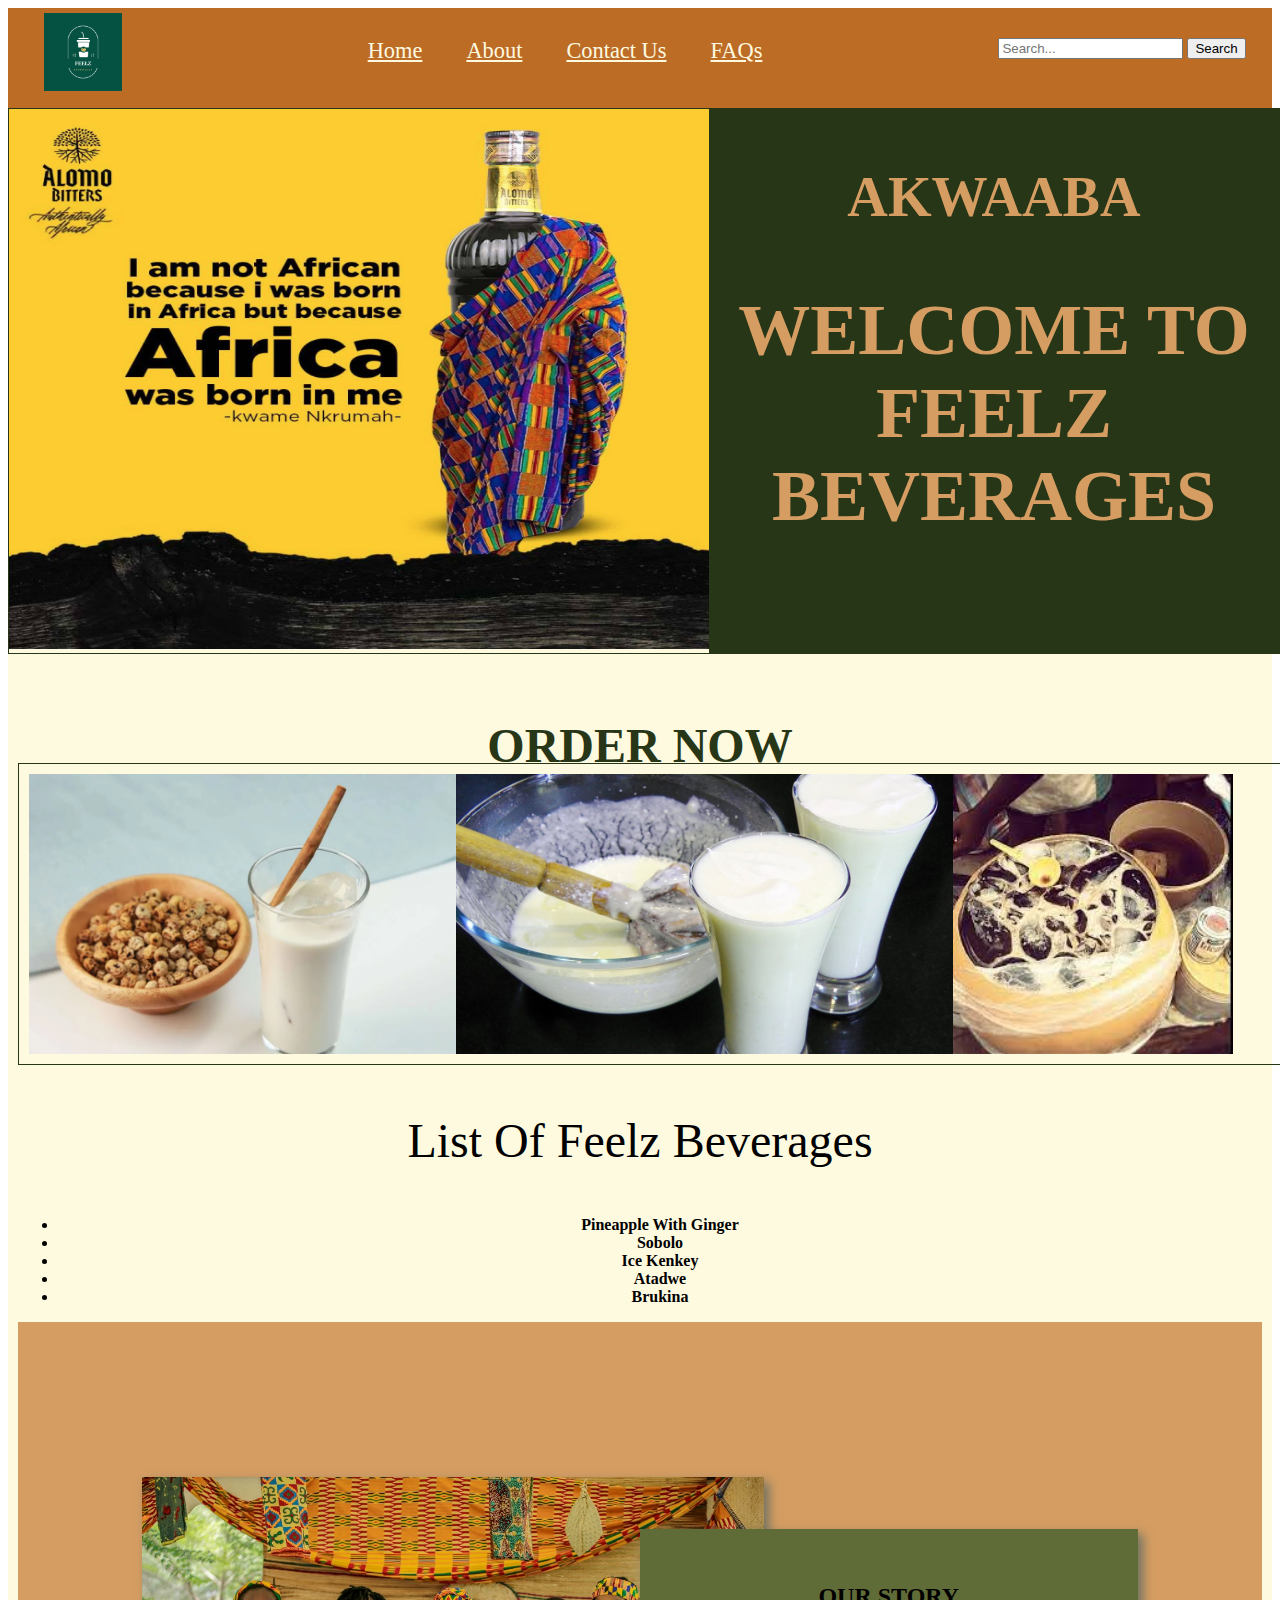
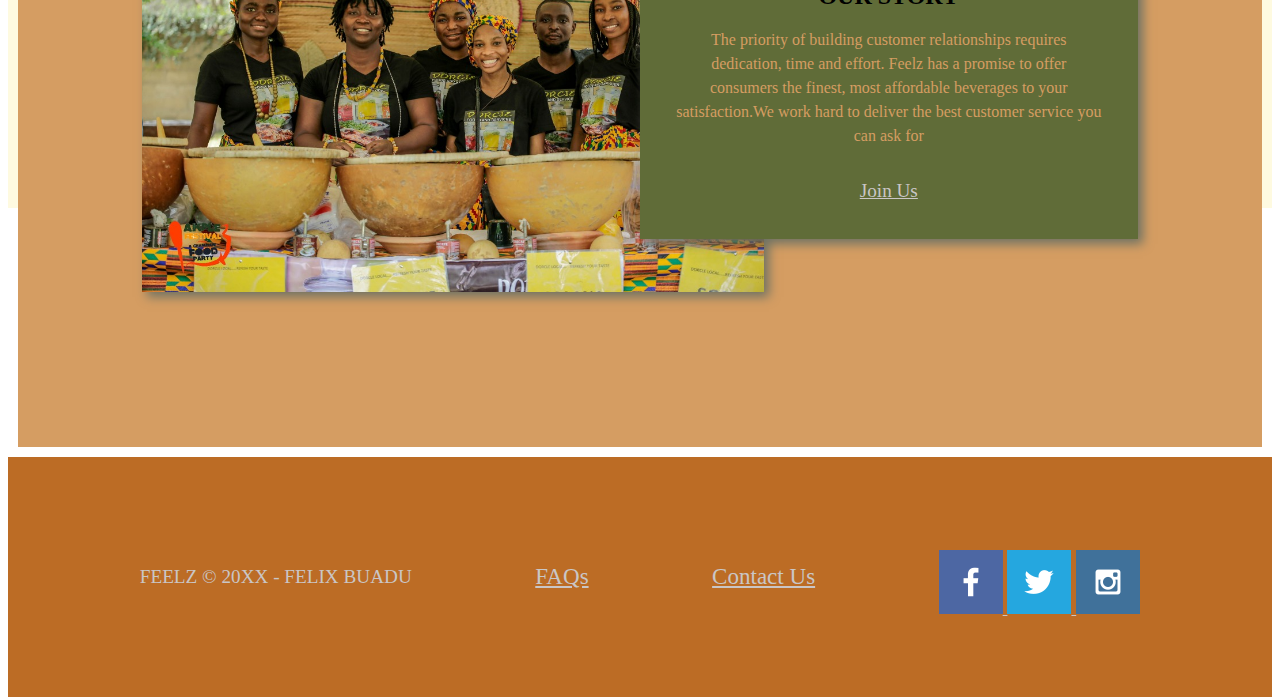
==== dress4success/index.html @ df0f5e95 "personal" ====
<!DOCTYPE html>
<html lang="en">
<head>
    <meta charset="UTF-8">
    <meta http-equiv="X-UA-Compatible" content="IE=edge">
    <meta name="viewport" content="width=device-width, initial-scale=1.0">
    <title>Feelz Beverages</title>
</head>
<link rel="stylesheet" href="style.css">
<body>
    <div id="content">
        <header>
            <a id="logo" href="index.html">
                <img class="logo1" src="images/vibes.png" alt="logo">
            </a>
            <nav>
                <a href="index.html">Home</a>
                <a href="">About</a>
                <a href="">Contact Us</a>
                <a href="">FAQs</a>
            </nav>
            <form id="form"> 
                <input type="search" id="query" name="q" placeholder="Search...">
                <button>Search</button>
              </form>
        </header>
        <div id="hero">
            <div id="hero-img">
                <img src="images/image_2021-09-15_094436.png" alt="">
            </div>
            <div id="hero-msg">
                <h3>AKWAABA</h3>
                <h2>WELCOME TO FEELZ BEVERAGES</h2>
            </div>
        </div>
        <main class="line-up">
            <h2 class="h2">ORDER NOW</h2>
            <section class="line-up-img">
                <img src="images/atadwe.webp" alt="Atadwe">
                <img src="images/lassi-1.jpg" alt="brukina">
                <img src="images/download.jpg" alt="beer">
            </section>
            <section class="line-up-list">
                <p>List Of Feelz Beverages</p>
                <ul>
                    <li>Pineapple with Ginger</li>
                    <li>Sobolo</li>
                    <li>Ice Kenkey</li>
                    <li>Atadwe</li>
                    <li>Brukina</li>
                </ul>
            </section>
            <div class="background-sub">
                <div id="background"></div>
                <img class="styles" src="images/IMG-20200324-WA0025-1.jpg" alt="Ghana">
                <section class="msg">
                    <h2>OUR STORY</h2>
                    <p>The priority of building customer relationships requires dedication, time and effort. Feelz has a promise to offer consumers the finest, most affordable beverages to your satisfaction.We work hard to deliver the best customer service you can ask for</p>
                    <a class="join" href="rivers.html">Join Us</a>
                </section>
            </div>
        </main>
        <footer>
            <p>FEELZ &copy; 20XX - FELIX BUADU</p>
            <p><a href="site-plan-rafting.html">FAQs</a></p>
            <p><a href="contactus.html">Contact Us</a></p>
            <div class="social">
                <a href="https://facebook.com" target="_blank">
                    <img src="images/facebook.png" alt="fb icon">
                </a>
                <a href="https://twitter.com" target="_blank">
                    <img src="images/twitter.png" alt="twitter icon">
                </a>
                <a href="https://instagram.com" target="_blank">
                    <img src="images/instagram.png" alt="instagram icon">
                </a>
            </div>
        </footer>
    </div>
</body>
</html>
---- dress4success/style.css ----
@import url('https://fonts.googleapis.com/css2?family=Chewy&family=Nanum+Pen+Script&display=swap');
#content{
    max-width: 100%;
    margin: 0 auto;
    text-align: center;
    background-color: #fefae0;
    height: 1800px;
}
header{
    display: grid;
    grid-template-columns: 150px auto 300px;
    background-color: #bc6c25;
    justify-self: center;
    align-self: center;
    width: 100%;
    height: 100px;
}
#logo{
    width: 130px;
    height: 130px;
    padding-top: 5px;
    justify-self: center;
    align-self: center;
}
.logo1{
    height: 60%;
}
nav a{
    font-family: Chewy;
    font-size: 1.4em;
    color: #fefae0;
    margin: 20px;
    display: inline-block;
    justify-content: space-around;
    margin-top: 30px;
}
nav :hover{
    background-color: #606c38;
}
#form{
    display: inline;
    margin-top: 30px;
}
#hero{
    position: absolute;
    display: grid;
    grid-template-columns: 1fr 1fr;
    grid-column: 20px;
    justify-items: center;
    border: 1px solid #283618;
}
#hero-img{
    grid-column: 1/2;
}
#hero-img img{
    height: 540px;
    width: 700px;
}
#hero-msg{
    grid-column: 2/3;
    background-color: #283618;
    font-family: Nanum+Pen+Script;
    font-size: 3em;
    color: #d59d62;
}
.line-up{
    padding: 10px;
}
.h2{
    font-size: 3em;
    font-family: Chewy;
    color: #283618;
    margin-top: 600px;
}
.line-up-list p{
    font-size: 3em;
}
.line-up-list li{
    text-transform: capitalize;
    font-weight: bold;
}
.line-up-img{
    display: inline-flex;
    padding: 10px;
    margin-top: -50px;
    border: 1px solid #283618;
    height: 280px;
    width: 100%;
}
.background-sub{
    display: grid;
    grid-template-columns: 1fr 1fr 1fr 1fr 1fr 1fr 1fr 1fr 1fr 1fr;
}
#background{
    height: 725px;
}
.styles{
    width: 100%;
    grid-column: 2/7;
    grid-row: 5/8;
    box-shadow: 5px 5px 10px #6f7364;
}
#background{
    background-color: #d59d62;
    grid-column: 1/11;
    grid-row: 4/9;
}
.msg{
    background-color: #606c38;
    line-height: 1.5em;
    padding: 35px;
    grid-column: 6/10;
    grid-row: 6/7;
    box-shadow: 5px 5px 10px #6f7364;
}
.msg p{
    font-size: 1em;
    padding-bottom: 15px;
    color: #d59d62;
}
footer{
    background-color: #bc6c25;
    text-decoration: none;
    padding: 70px;
    display: flex;
    justify-content: space-around;
    align-items: center;
    height: 100px;
}
footer p, a{
    font-size: 1.2em;
    color: rgb(202, 198, 198);
}
footer p a:hover {
   text-decoration: underline;
   border-color: #606c38;
}
footer .social img{
    padding-top: 15px;
}
.logo, .icon{
    width: 100px;
}
.icon{
    padding-top: 10px;
}

/*About Us*/
.hero-middle h3{
    font-family: Chewy;
    font-size: 6em;
    color: #283618;
    text-align: center;
    margin-top: -400px;
}
#hero3-img{
    width: 100%;
    height: 500px;
}
/*contact*/
#con{
    border: 1px solid black;
    margin-top: -1100px;
    display: block;
}
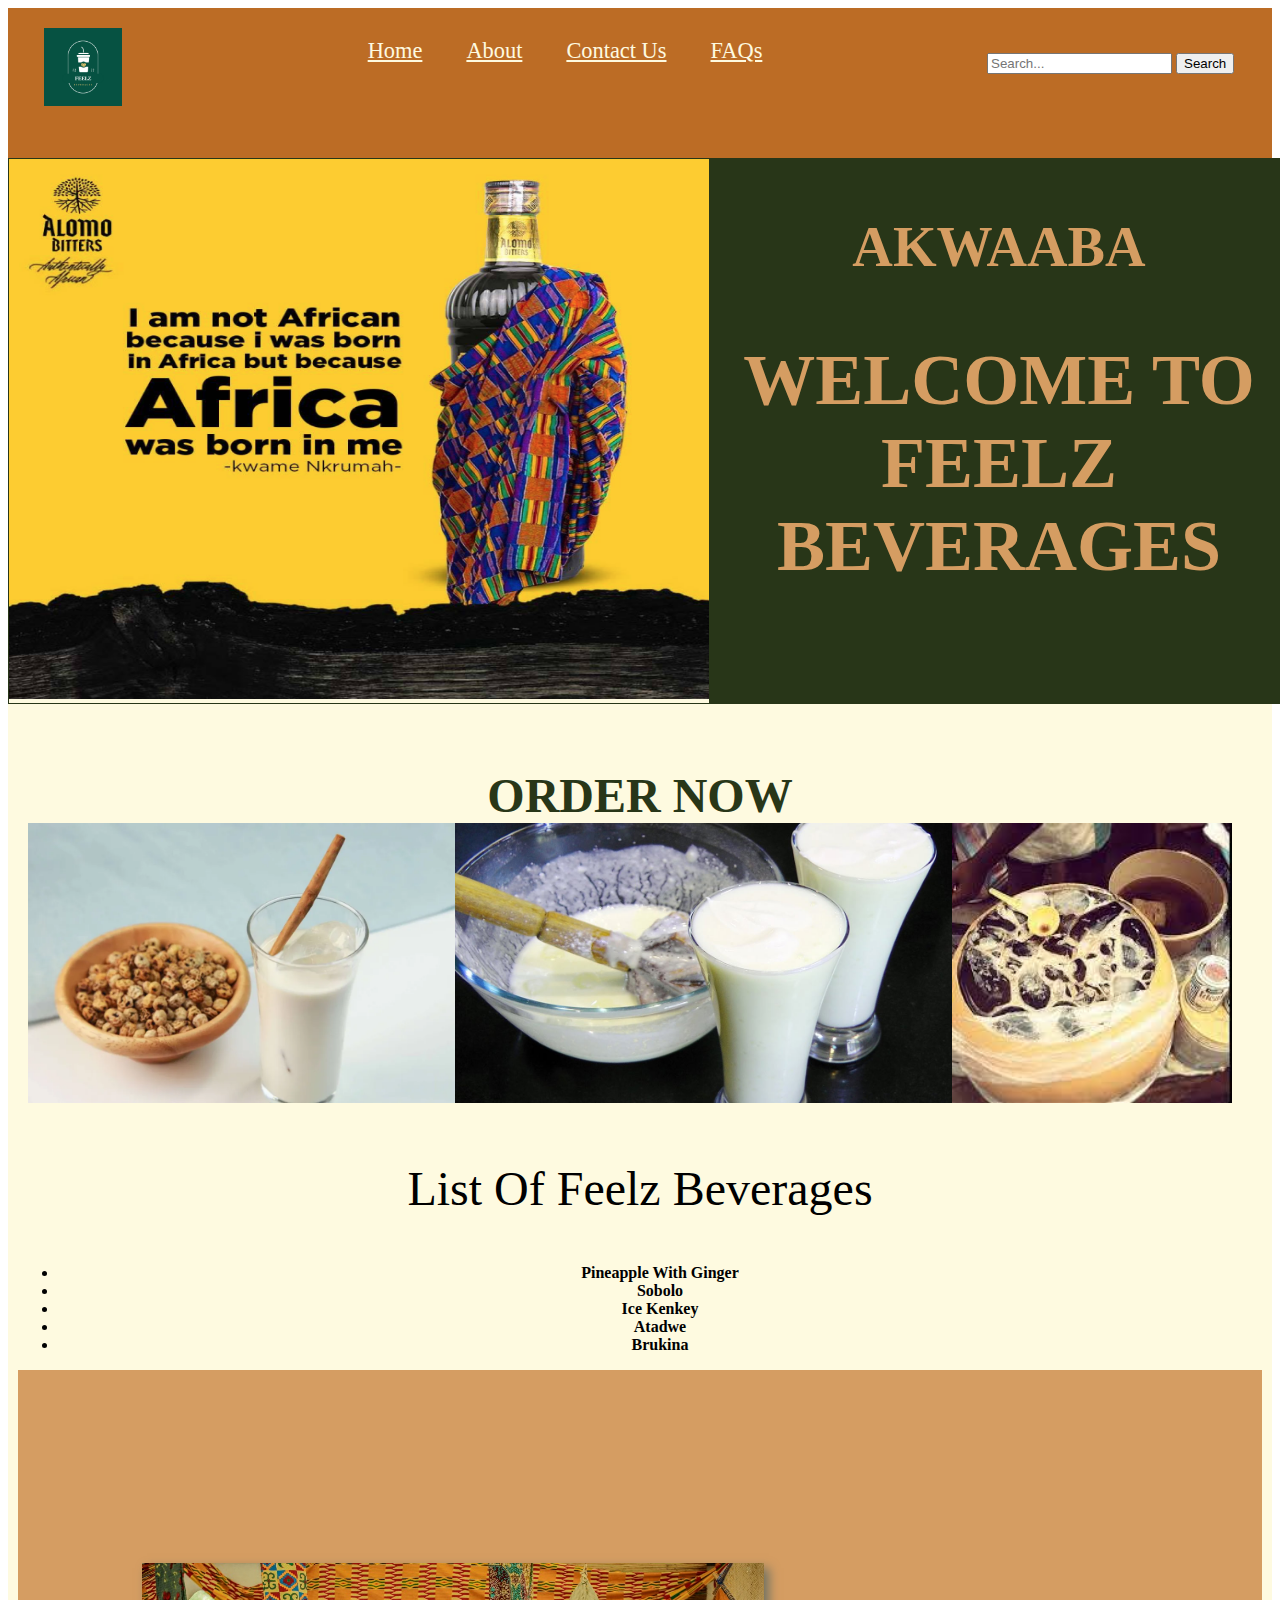
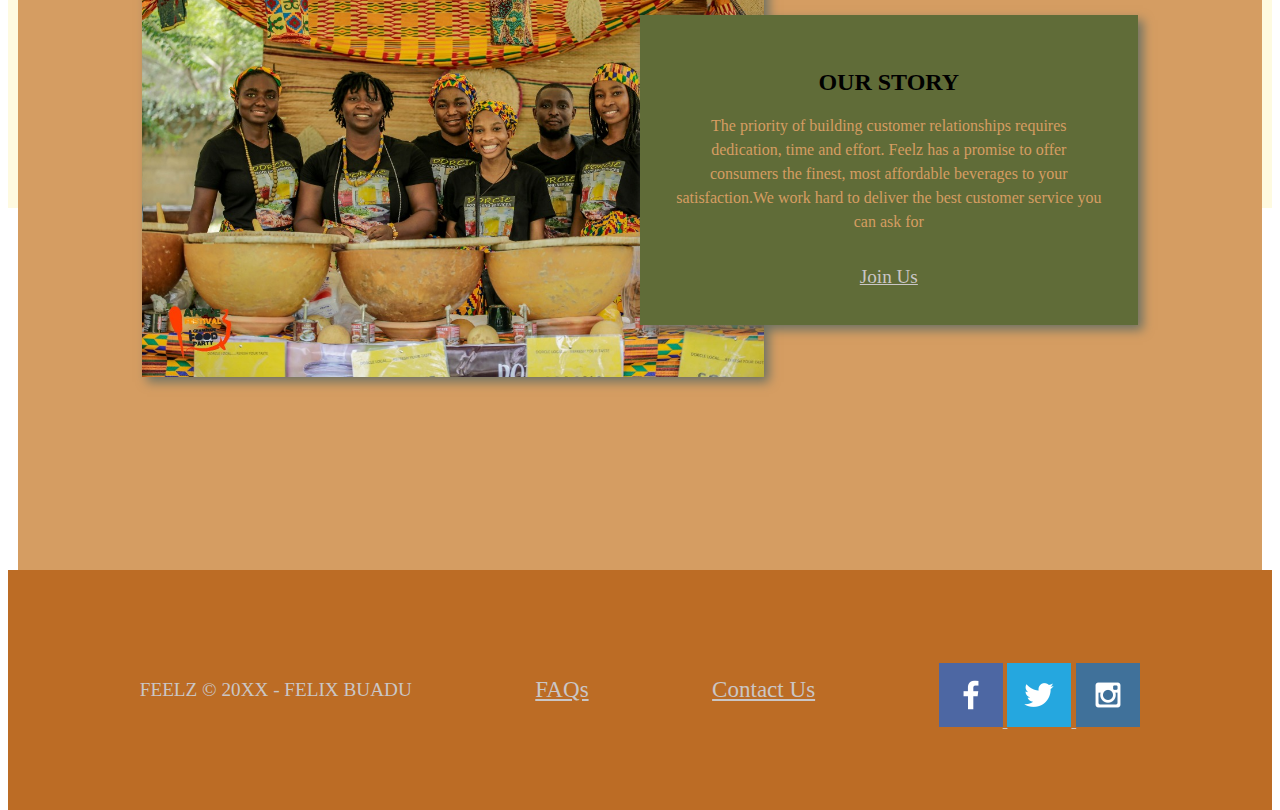
==== commit a75ca8e5: "personal" ====
--- a/dress4success/index.html
+++ b/dress4success/index.html
@@ -15,9 +15,9 @@
             </a>
             <nav>
                 <a href="index.html">Home</a>
-                <a href="">About</a>
-                <a href="">Contact Us</a>
-                <a href="">FAQs</a>
+                <a href="about.html">About</a>
+                <a href="contactus.html">Contact Us</a>
+                <a href="#">FAQs</a>
             </nav>
             <form id="form"> 
                 <input type="search" id="query" name="q" placeholder="Search...">
@@ -62,7 +62,7 @@
         </main>
         <footer>
             <p>FEELZ &copy; 20XX - FELIX BUADU</p>
-            <p><a href="site-plan-rafting.html">FAQs</a></p>
+            <p><a href="about.html">FAQs</a></p>
             <p><a href="contactus.html">Contact Us</a></p>
             <div class="social">
                 <a href="https://facebook.com" target="_blank">
--- a/dress4success/style.css
+++ b/dress4success/style.css
@@ -1,6 +1,6 @@
 @import url('https://fonts.googleapis.com/css2?family=Chewy&family=Nanum+Pen+Script&display=swap');
 #content{
-    max-width: 100%;
+    max-width: 1600px;
     margin: 0 auto;
     text-align: center;
     background-color: #fefae0;
@@ -13,12 +13,11 @@
     justify-self: center;
     align-self: center;
     width: 100%;
-    height: 100px;
 }
 #logo{
     width: 130px;
     height: 130px;
-    padding-top: 5px;
+    padding-top: 20px;
     justify-self: center;
     align-self: center;
 }
@@ -38,8 +37,9 @@
     background-color: #606c38;
 }
 #form{
-    display: inline;
+    display: inline-block;
     margin-top: 30px;
+    width: 100%;
 }
 #hero{
     position: absolute;
@@ -48,6 +48,7 @@
     grid-column: 20px;
     justify-items: center;
     border: 1px solid #283618;
+    width: 100%;
 }
 #hero-img{
     grid-column: 1/2;
@@ -83,7 +84,7 @@
     display: inline-flex;
     padding: 10px;
     margin-top: -50px;
-    border: 1px solid #283618;
+    border: 0px solid #283618;
     height: 280px;
     width: 100%;
 }
@@ -92,7 +93,7 @@
     grid-template-columns: 1fr 1fr 1fr 1fr 1fr 1fr 1fr 1fr 1fr 1fr;
 }
 #background{
-    height: 725px;
+    height: 800px;
 }
 .styles{
     width: 100%;
@@ -126,6 +127,7 @@
     justify-content: space-around;
     align-items: center;
     height: 100px;
+    margin-top: -10px;
 }
 footer p, a{
     font-size: 1.2em;
@@ -159,7 +161,20 @@
 }
 /*contact*/
 #con{
-    border: 1px solid black;
-    margin-top: -1100px;
+    margin-top: -100px;
     display: block;
+    font-size: 2em;
 }
+#image{
+    display: block;
+    margin-top: -1000px;
+    width: 900px;
+}
+.con1{
+    margin-top: -900px;
+    text-align: center;
+}
+#form{
+    padding: 15px;
+    text-align: left;
+}
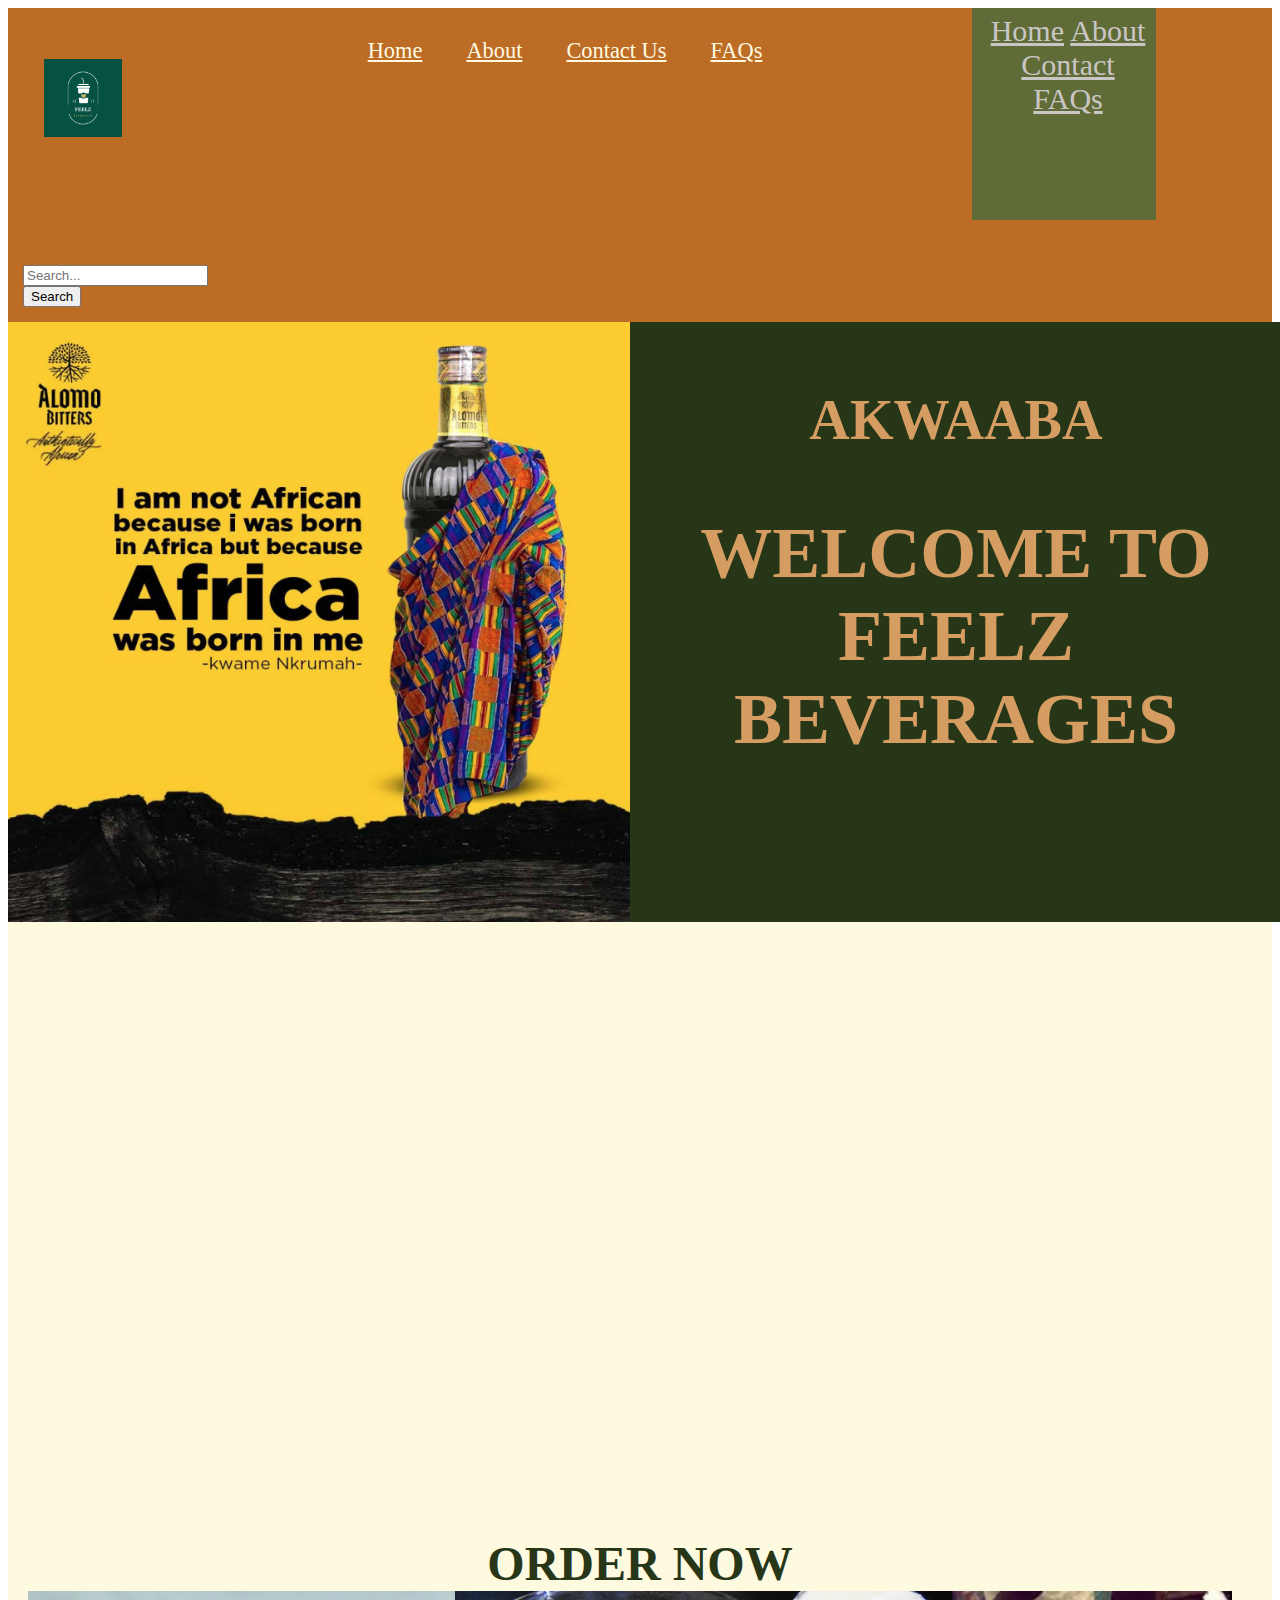
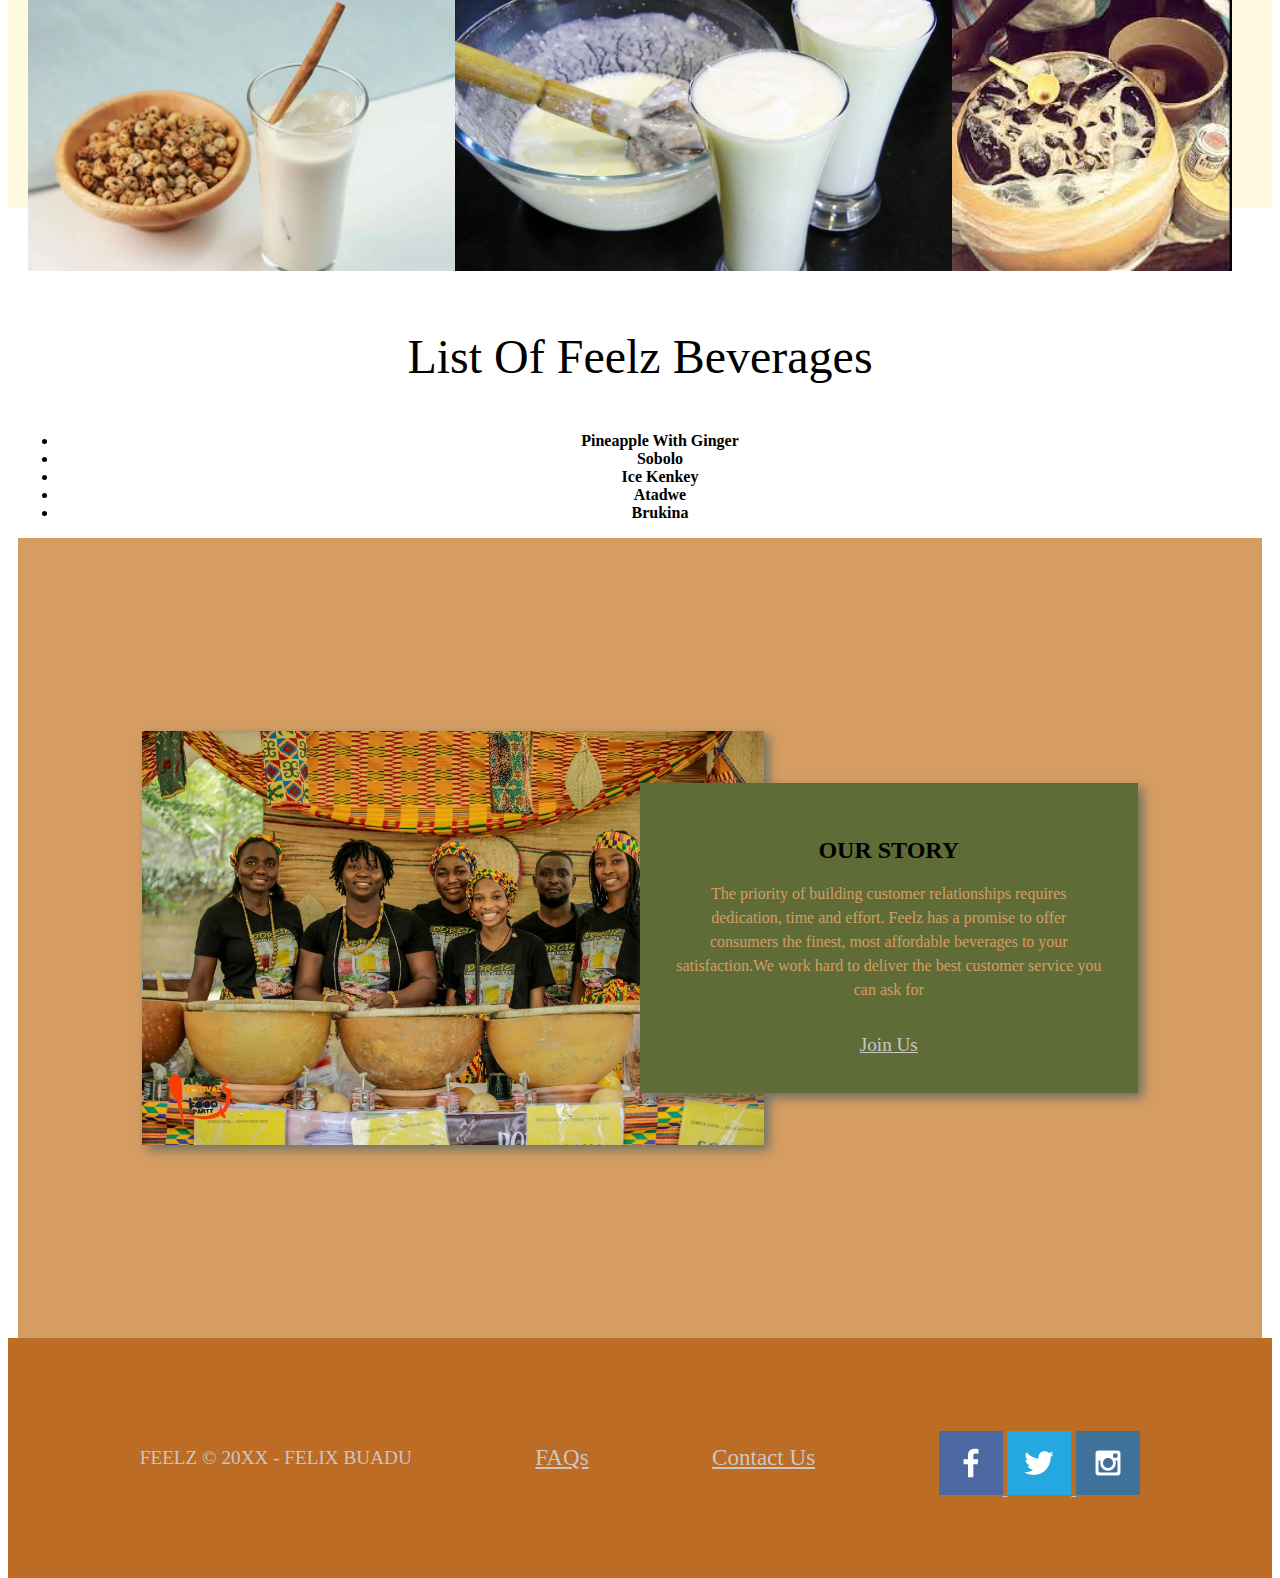
==== commit 25524aab: "personal" ====
--- a/dress4success/index.html
+++ b/dress4success/index.html
@@ -19,6 +19,13 @@
                 <a href="contactus.html">Contact Us</a>
                 <a href="#">FAQs</a>
             </nav>
+            <!--Side navigation-->
+            <div class="sidenav">
+                <a href="#">Home</a>
+                <a href="#">About</a>
+                <a href="#">Contact</a>
+                <a href="#">FAQs</a>
+            </div>
             <form id="form"> 
                 <input type="search" id="query" name="q" placeholder="Search...">
                 <button>Search</button>
--- a/dress4success/style.css
+++ b/dress4success/style.css
@@ -24,6 +24,7 @@
 .logo1{
     height: 60%;
 }
+/* The sidebar menu*/
 nav a{
     font-family: Chewy;
     font-size: 1.4em;
@@ -42,20 +43,19 @@
     width: 100%;
 }
 #hero{
-    position: absolute;
     display: grid;
     grid-template-columns: 1fr 1fr;
-    grid-column: 20px;
     justify-items: center;
-    border: 1px solid #283618;
     width: 100%;
 }
 #hero-img{
     grid-column: 1/2;
+    margin: 0 auto;
+    width: 100%;
 }
 #hero-img img{
-    height: 540px;
-    width: 700px;
+    height: 600px;
+    width: 100%;
 }
 #hero-msg{
     grid-column: 2/3;
@@ -63,6 +63,9 @@
     font-family: Nanum+Pen+Script;
     font-size: 3em;
     color: #d59d62;
+    padding: 10px;
+    height: 580px;
+    width: 100%;
 }
 .line-up{
     padding: 10px;
@@ -178,3 +181,23 @@
     padding: 15px;
     text-align: left;
 }
+/*The sidebar menu*/
+.sidenav{
+    height: 200px;
+    width: 160px;
+    position:relative;
+    z-index: 1;
+    top: 0;
+    left: 0;
+    background-color: #606c38;
+    overflow-x: hidden;
+    padding-top: 20px;
+}
+/* The navigation menu links */
+.sidenav{
+    padding: 6px 8px 6px 16px;
+    text-decoration: none;
+    font-size: 25px;
+    color: #bc6c25;
+    display: block;
+}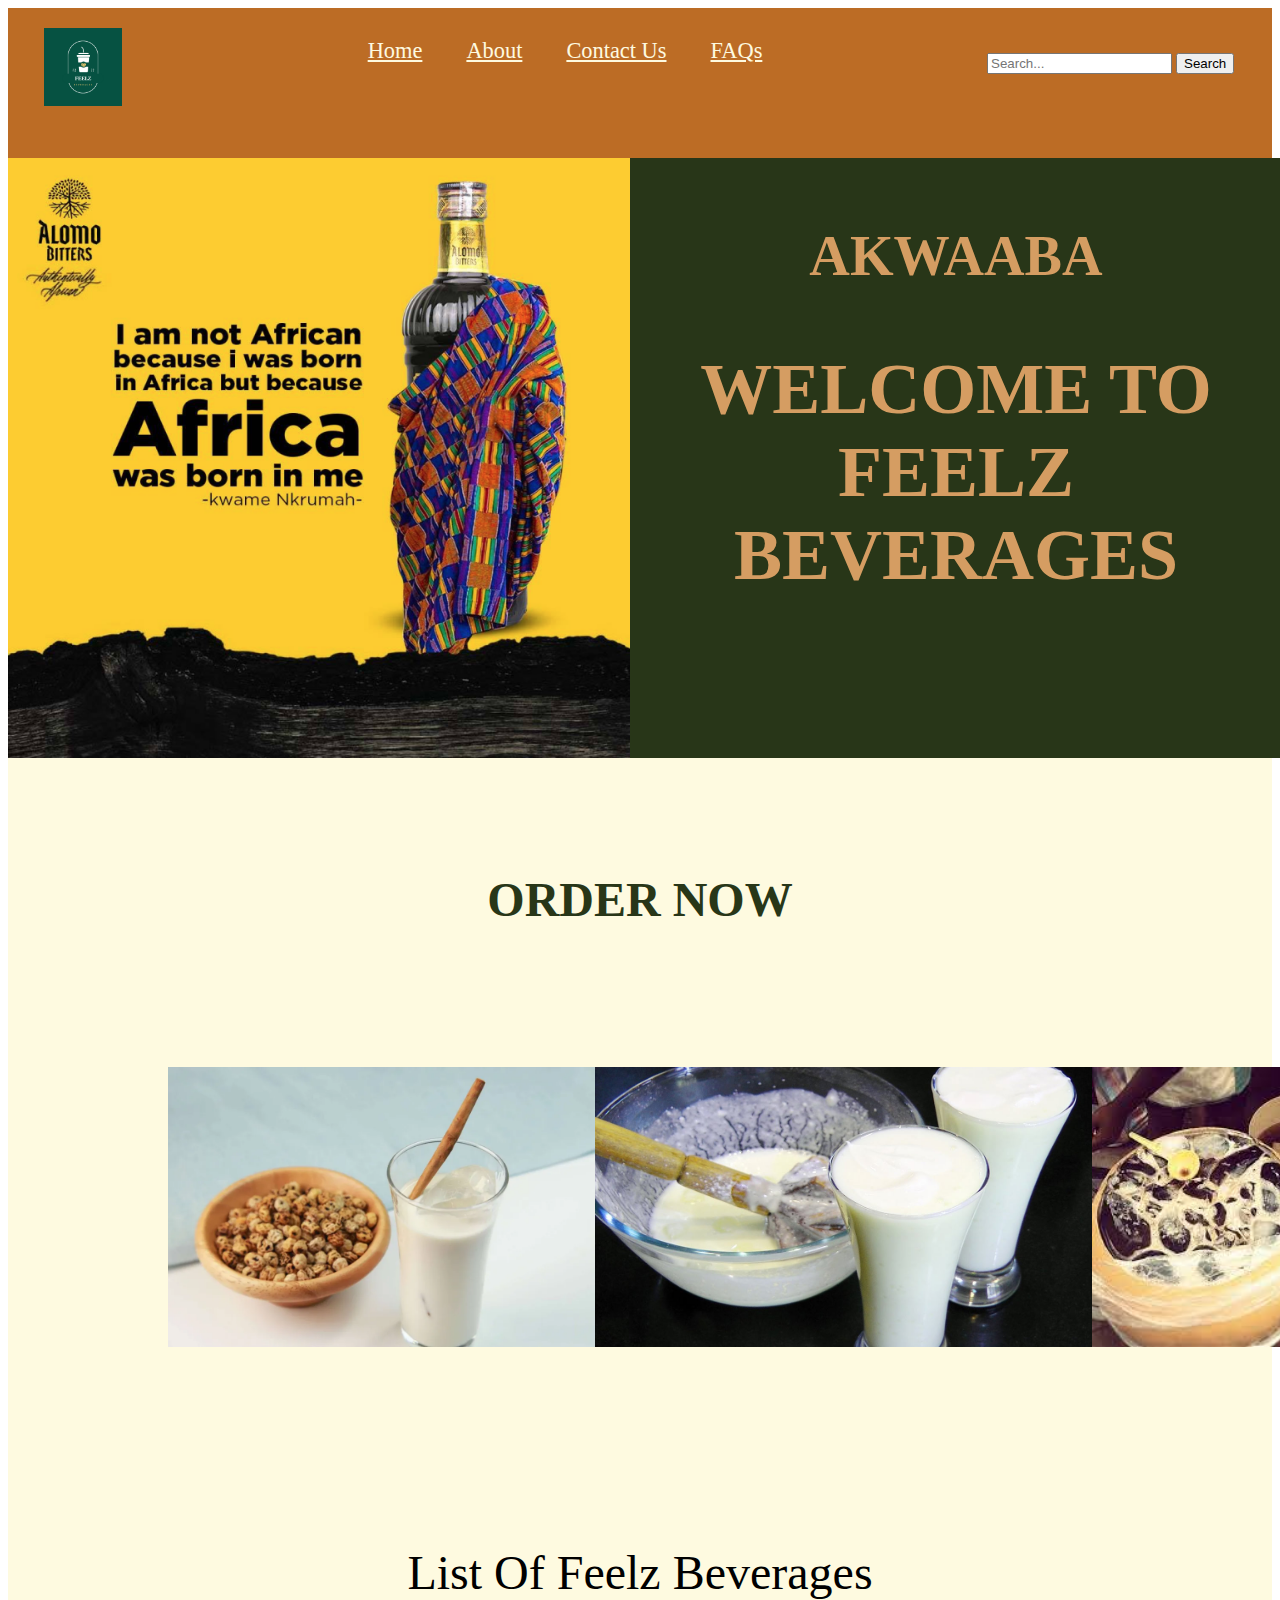
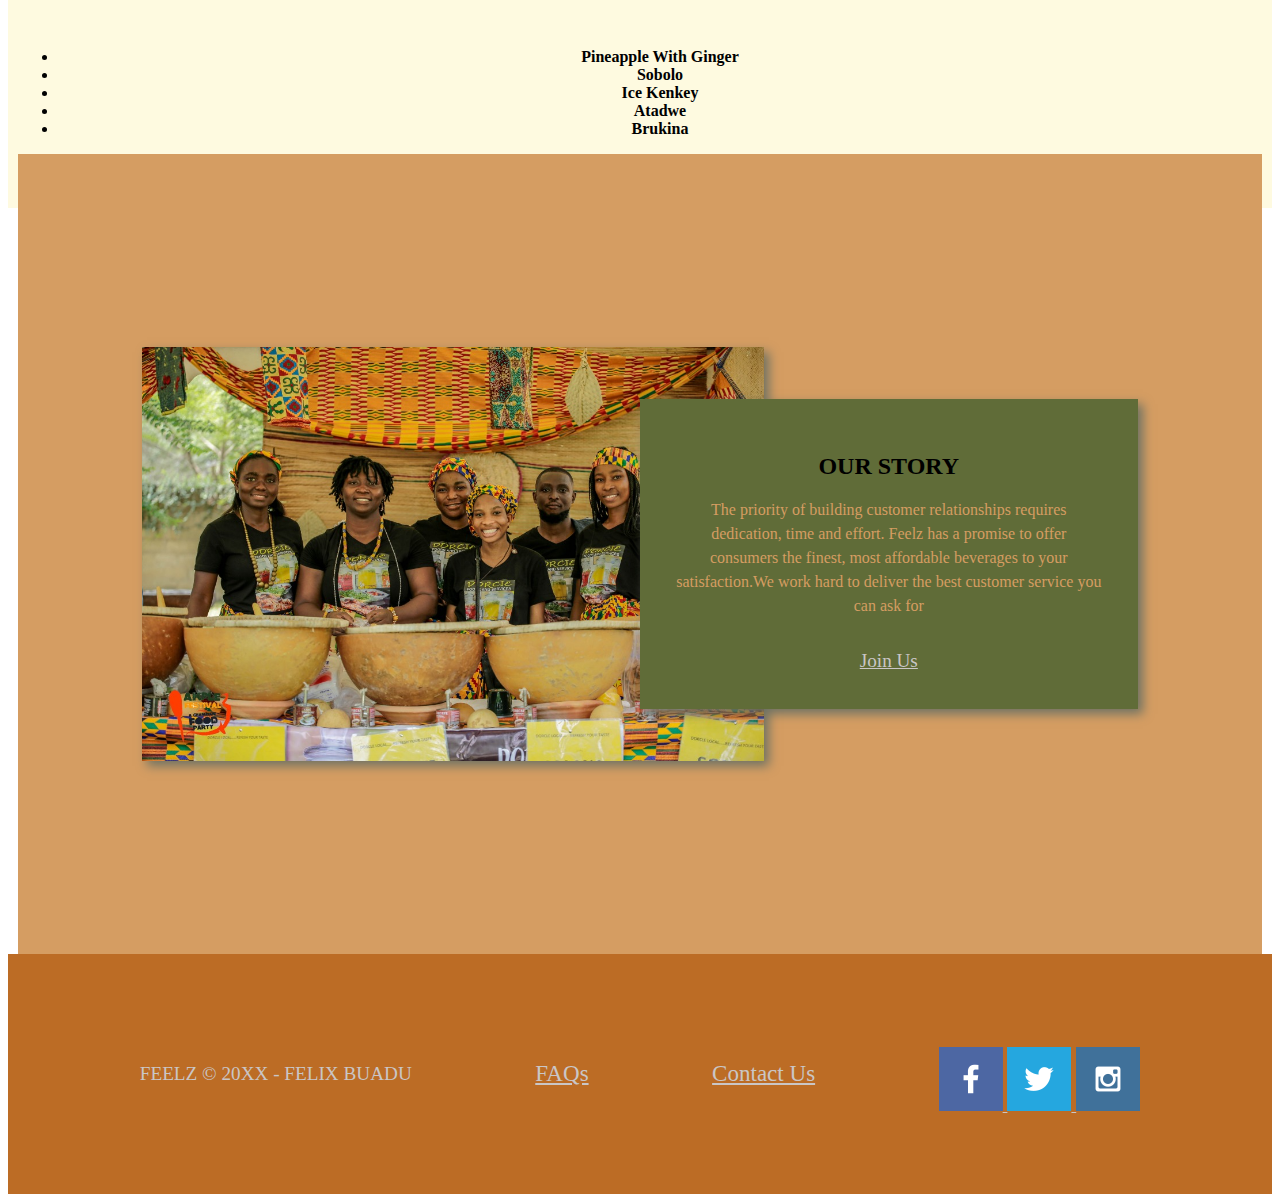
==== commit 3083f4ba: "personal" ====
--- a/dress4success/index.html
+++ b/dress4success/index.html
@@ -19,13 +19,6 @@
                 <a href="contactus.html">Contact Us</a>
                 <a href="#">FAQs</a>
             </nav>
-            <!--Side navigation-->
-            <div class="sidenav">
-                <a href="#">Home</a>
-                <a href="#">About</a>
-                <a href="#">Contact</a>
-                <a href="#">FAQs</a>
-            </div>
             <form id="form"> 
                 <input type="search" id="query" name="q" placeholder="Search...">
                 <button>Search</button>
--- a/dress4success/style.css
+++ b/dress4success/style.css
@@ -69,6 +69,7 @@
 }
 .line-up{
     padding: 10px;
+    margin-top: -500px;
 }
 .h2{
     font-size: 3em;
@@ -85,7 +86,7 @@
 }
 .line-up-img{
     display: inline-flex;
-    padding: 10px;
+    padding: 150px;
     margin-top: -50px;
     border: 0px solid #283618;
     height: 280px;
@@ -180,24 +181,4 @@
 #form{
     padding: 15px;
     text-align: left;
-}
-/*The sidebar menu*/
-.sidenav{
-    height: 200px;
-    width: 160px;
-    position:relative;
-    z-index: 1;
-    top: 0;
-    left: 0;
-    background-color: #606c38;
-    overflow-x: hidden;
-    padding-top: 20px;
-}
-/* The navigation menu links */
-.sidenav{
-    padding: 6px 8px 6px 16px;
-    text-decoration: none;
-    font-size: 25px;
-    color: #bc6c25;
-    display: block;
 }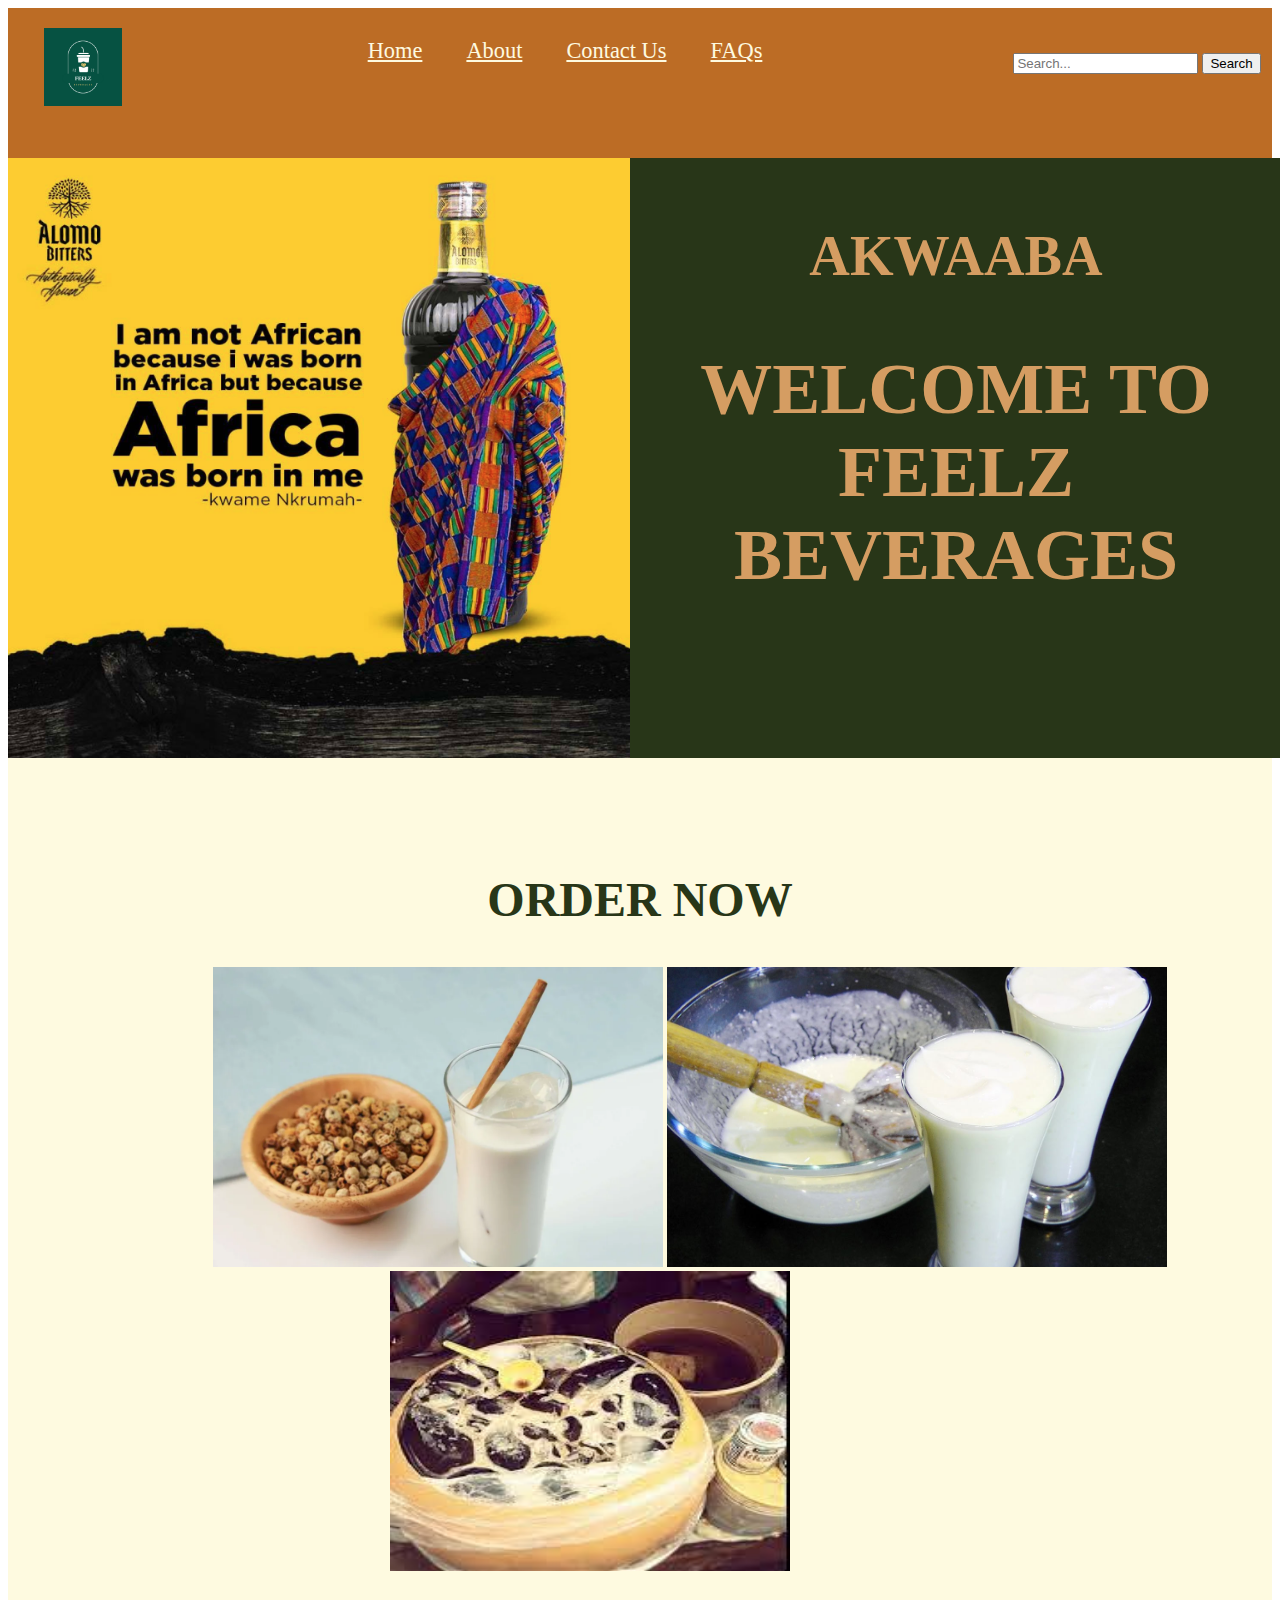
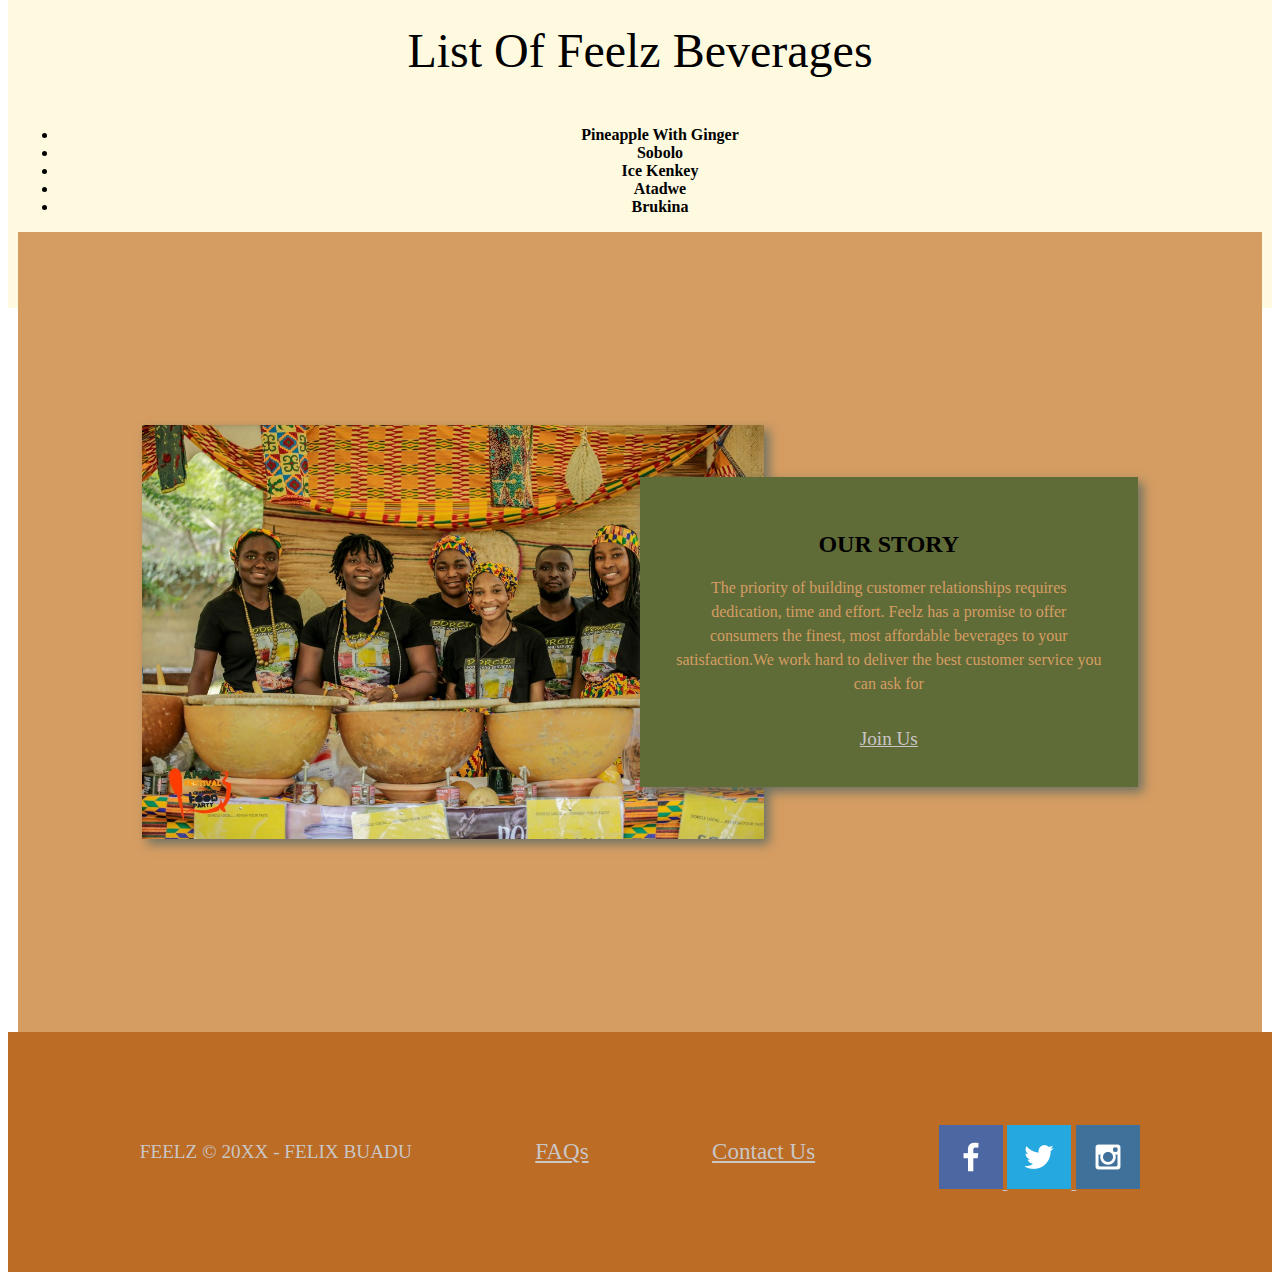
==== commit 80fe747e: "new personal" ====
--- a/dress4success/index.html
+++ b/dress4success/index.html
@@ -36,9 +36,9 @@
         <main class="line-up">
             <h2 class="h2">ORDER NOW</h2>
             <section class="line-up-img">
-                <img src="images/atadwe.webp" alt="Atadwe">
-                <img src="images/lassi-1.jpg" alt="brukina">
-                <img src="images/download.jpg" alt="beer">
+                <img src="images/atadwe.webp"width='450px' height="300px" alt="Atadwe">
+                <img src="images/lassi-1.jpg"width="500px" height="300px" alt="brukina">
+                <img src="images/download.jpg"width="400px" height="300px" alt="beer">
             </section>
             <section class="line-up-list">
                 <p>List Of Feelz Beverages</p>
--- a/dress4success/style.css
+++ b/dress4success/style.css
@@ -4,7 +4,7 @@
     margin: 0 auto;
     text-align: center;
     background-color: #fefae0;
-    height: 1800px;
+    height: 1900px;
 }
 header{
     display: grid;
@@ -85,11 +85,10 @@
     font-weight: bold;
 }
 .line-up-img{
-    display: inline-flex;
-    padding: 150px;
+    display: inline;
+    padding: 100px;
     margin-top: -50px;
-    border: 0px solid #283618;
-    height: 280px;
+    height: 480px;
     width: 100%;
 }
 .background-sub{
@@ -154,25 +153,25 @@
 /*About Us*/
 .hero-middle h3{
     font-family: Chewy;
-    font-size: 6em;
-    color: #283618;
+    font-size: 7em;
+    color: #606c38;
     text-align: center;
-    margin-top: -400px;
+    margin-top: -300px;
 }
 #hero3-img{
     width: 100%;
-    height: 500px;
+    height: 700px;
 }
 /*contact*/
 #con{
-    margin-top: -100px;
+    margin-top: 10px;
     display: block;
     font-size: 2em;
 }
-#image{
-    display: block;
-    margin-top: -1000px;
-    width: 900px;
+#hero4-img{
+    width: 100%;
+    height: 700px;
+    margin-top: 500px;
 }
 .con1{
     margin-top: -900px;
@@ -180,5 +179,5 @@
 }
 #form{
     padding: 15px;
-    text-align: left;
+    text-align: center;
 }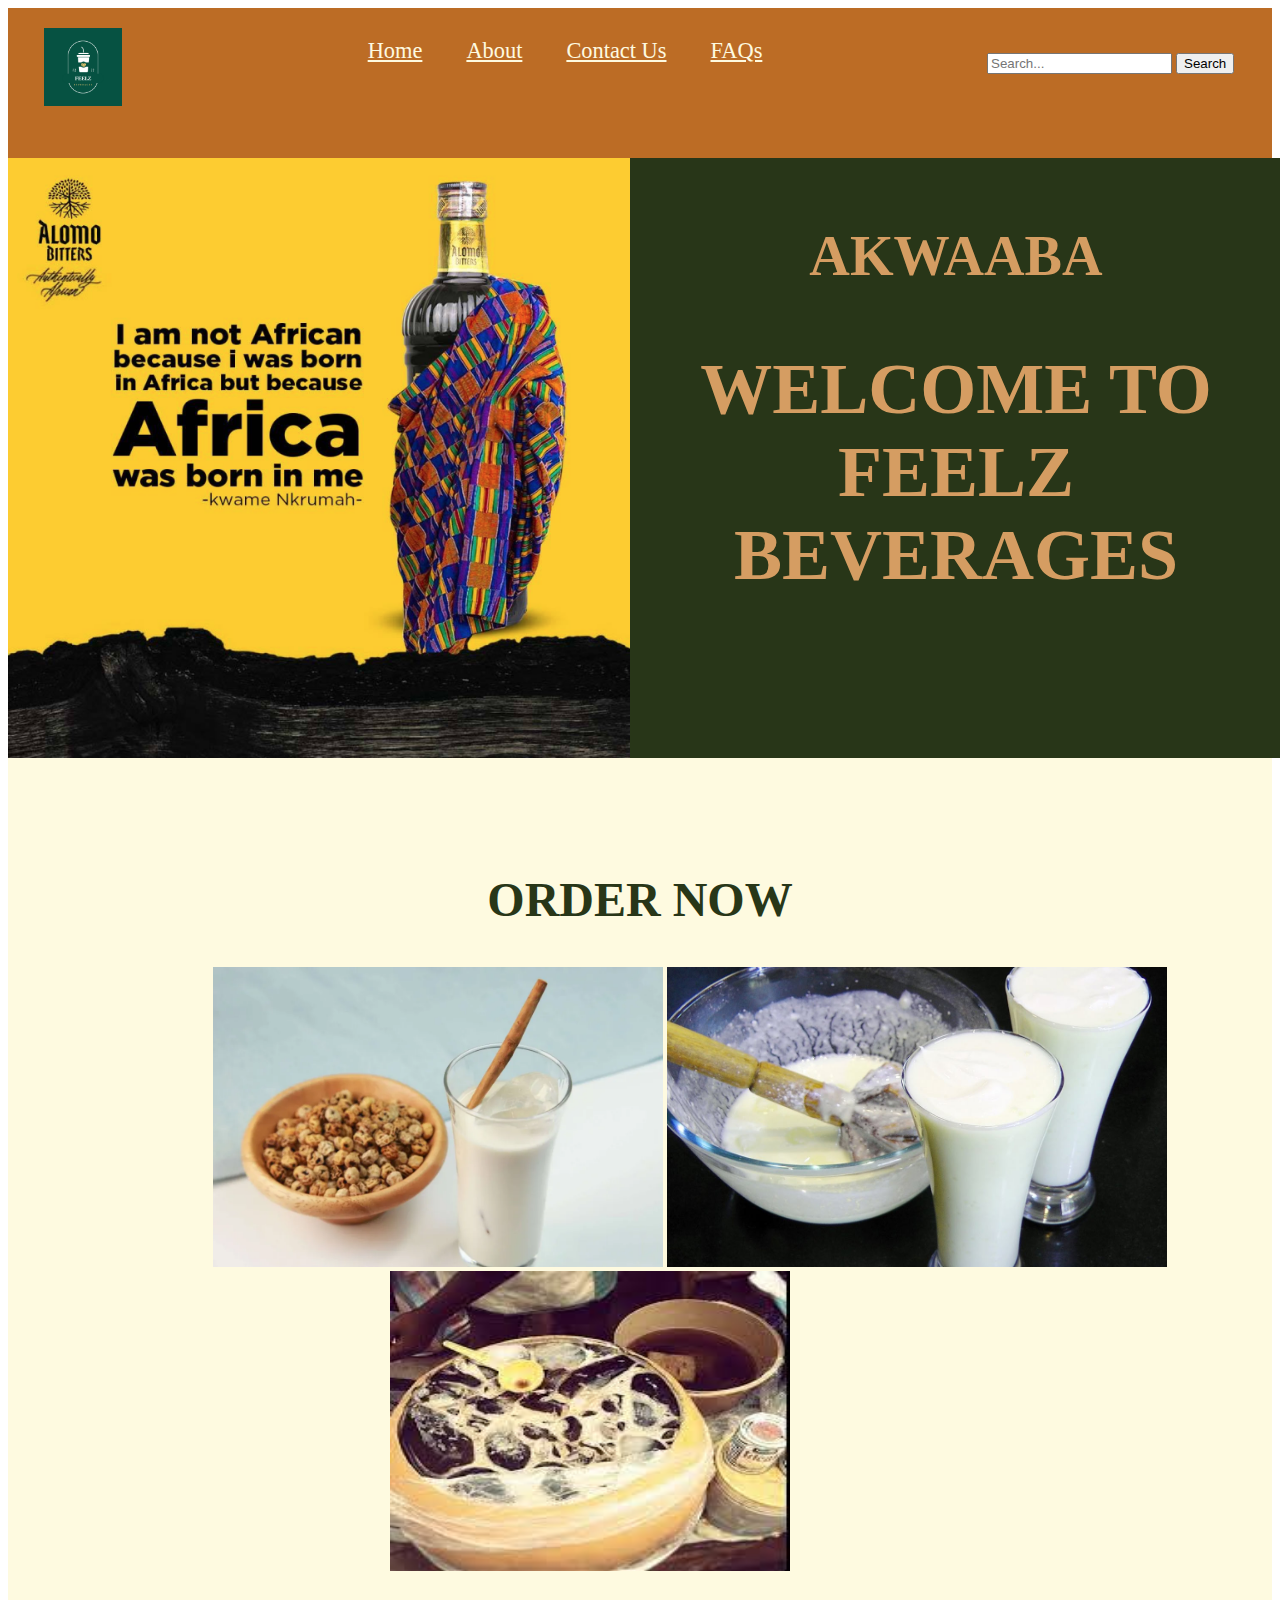
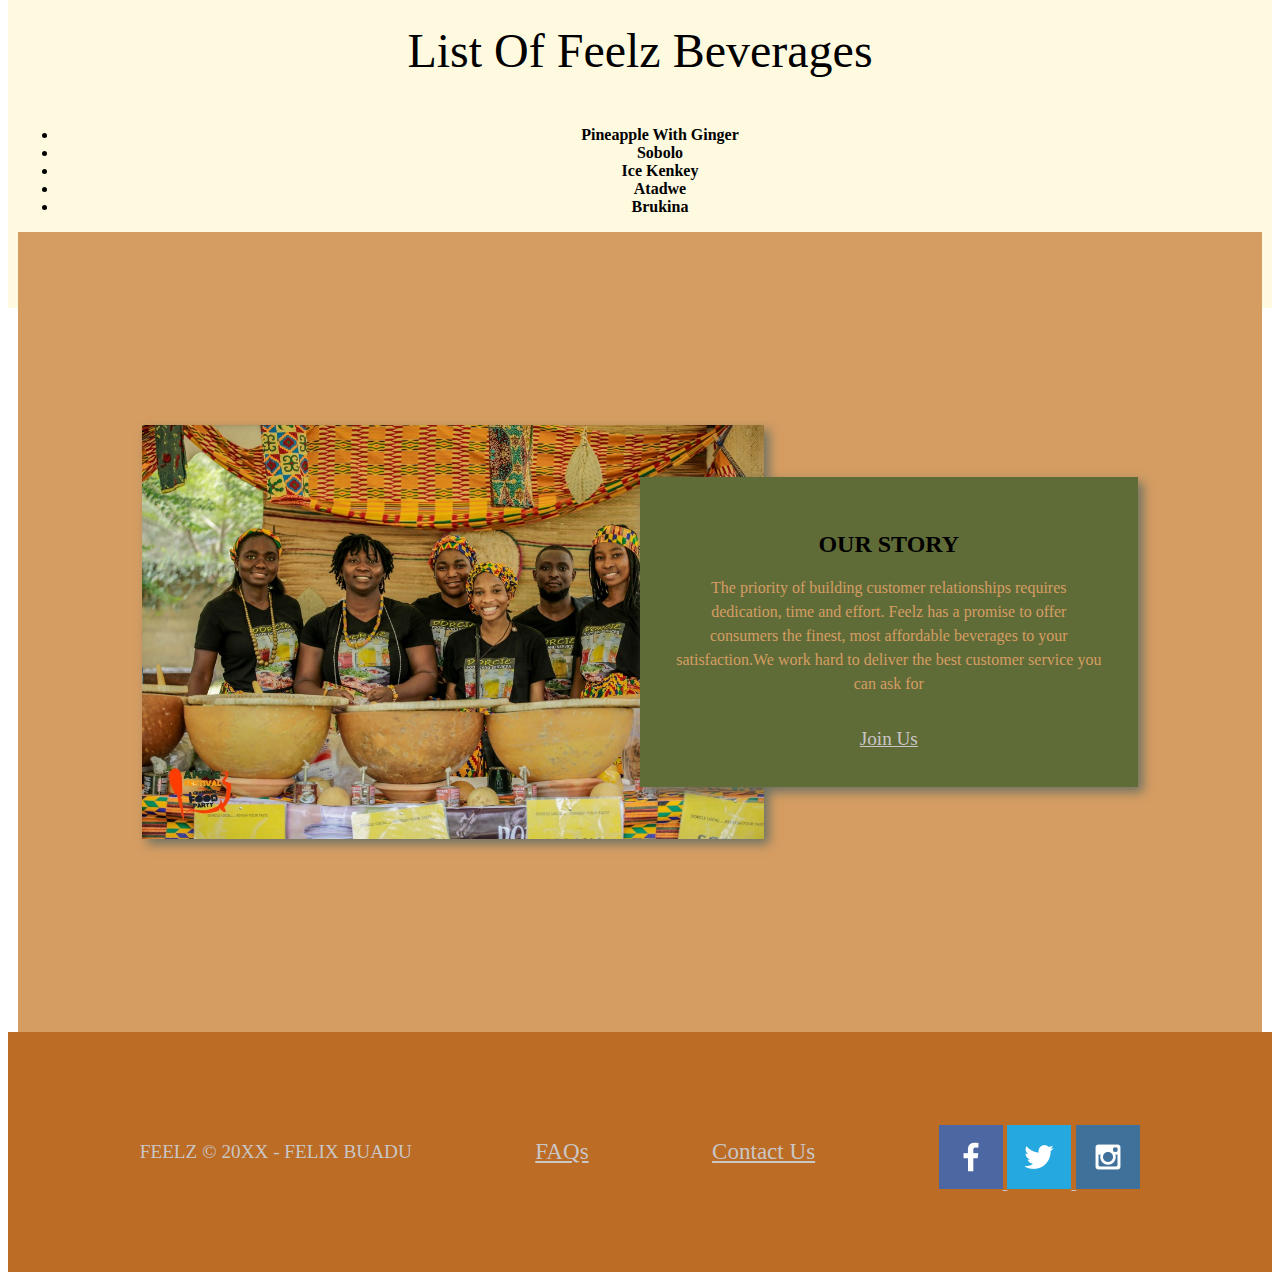
==== commit 53137b2b: "personal" ====
--- a/dress4success/index.html
+++ b/dress4success/index.html
@@ -17,7 +17,7 @@
                 <a href="index.html">Home</a>
                 <a href="about.html">About</a>
                 <a href="contactus.html">Contact Us</a>
-                <a href="#">FAQs</a>
+                <a href="faqs.html">FAQs</a>
             </nav>
             <form id="form"> 
                 <input type="search" id="query" name="q" placeholder="Search...">
--- a/dress4success/style.css
+++ b/dress4success/style.css
@@ -154,19 +154,25 @@
 .hero-middle h3{
     font-family: Chewy;
     font-size: 7em;
-    color: #606c38;
-    text-align: center;
-    margin-top: -300px;
+    color: #283618;
+    text-align: center;
+    margin-top: -200px;
 }
 #hero3-img{
     width: 100%;
     height: 700px;
 }
 /*contact*/
+.hero-middle1 h3{
+    margin-top: -400px;
+    font-size: 7em;
+    font-family: Chewy;
+}
 #con{
     margin-top: 10px;
     display: block;
     font-size: 2em;
+    margin: 5px solid black;
 }
 #hero4-img{
     width: 100%;
@@ -179,5 +185,75 @@
 }
 #form{
     padding: 15px;
-    text-align: center;
+    text-align: left;
+}
+/*FAQS*/
+.hero-side h3{
+    font-family: Chewy;
+    font-size: 7em;
+    color: #283618;
+    text-align: center;
+    margin-top: -400px;
+}
+body{
+    font-family: Chewy;
+}
+.faq-heading{
+    border-bottom: #777;
+    padding: 20px 60px;
+    margin-top: -500px;
+}
+.faq-container{
+    display: flex;
+    justify-content: center;
+    flex-direction: column;
+    margin-top: -70px;
+}
+.hr-line{
+  width: 60%;
+  margin: auto;
+  
+}
+/* Style the buttons that are used to open and close the faq-page body */
+.faq-page {
+    /* background-color: #eee; */
+    color: #444;
+    cursor: pointer;
+    padding: 30px 20px;
+    width: 60%;
+    border: none;
+    outline: none;
+    transition: 0.4s;
+    margin: auto;
+}
+.faq-body{
+    margin: auto;
+    /* text-align: center; */
+   width: 50%; 
+   padding: auto;
+   
+}
+/* Add a background color to the button if it is clicked on (add the .active class with JS), and when you move the mouse over it (hover) */
+.active,
+.faq-page:hover {
+    background-color:#d59d62 ;
+}
+/* Style the faq-page panel. Note: hidden by default */
+.faq-body {
+    padding: 0 18px;
+    background-color: white;
+    display: none;
+    overflow: hidden;
+}
+.faq-page:after {
+    content: '\02795';
+    /* Unicode character for "plus" sign (+) */
+    font-size: 13px;
+    color: #777;
+    float: right;
+    margin-left: 5px;
+}
+.active:after {
+    content: "\2796";
+    /* Unicode character for "minus" sign (-) */
 }